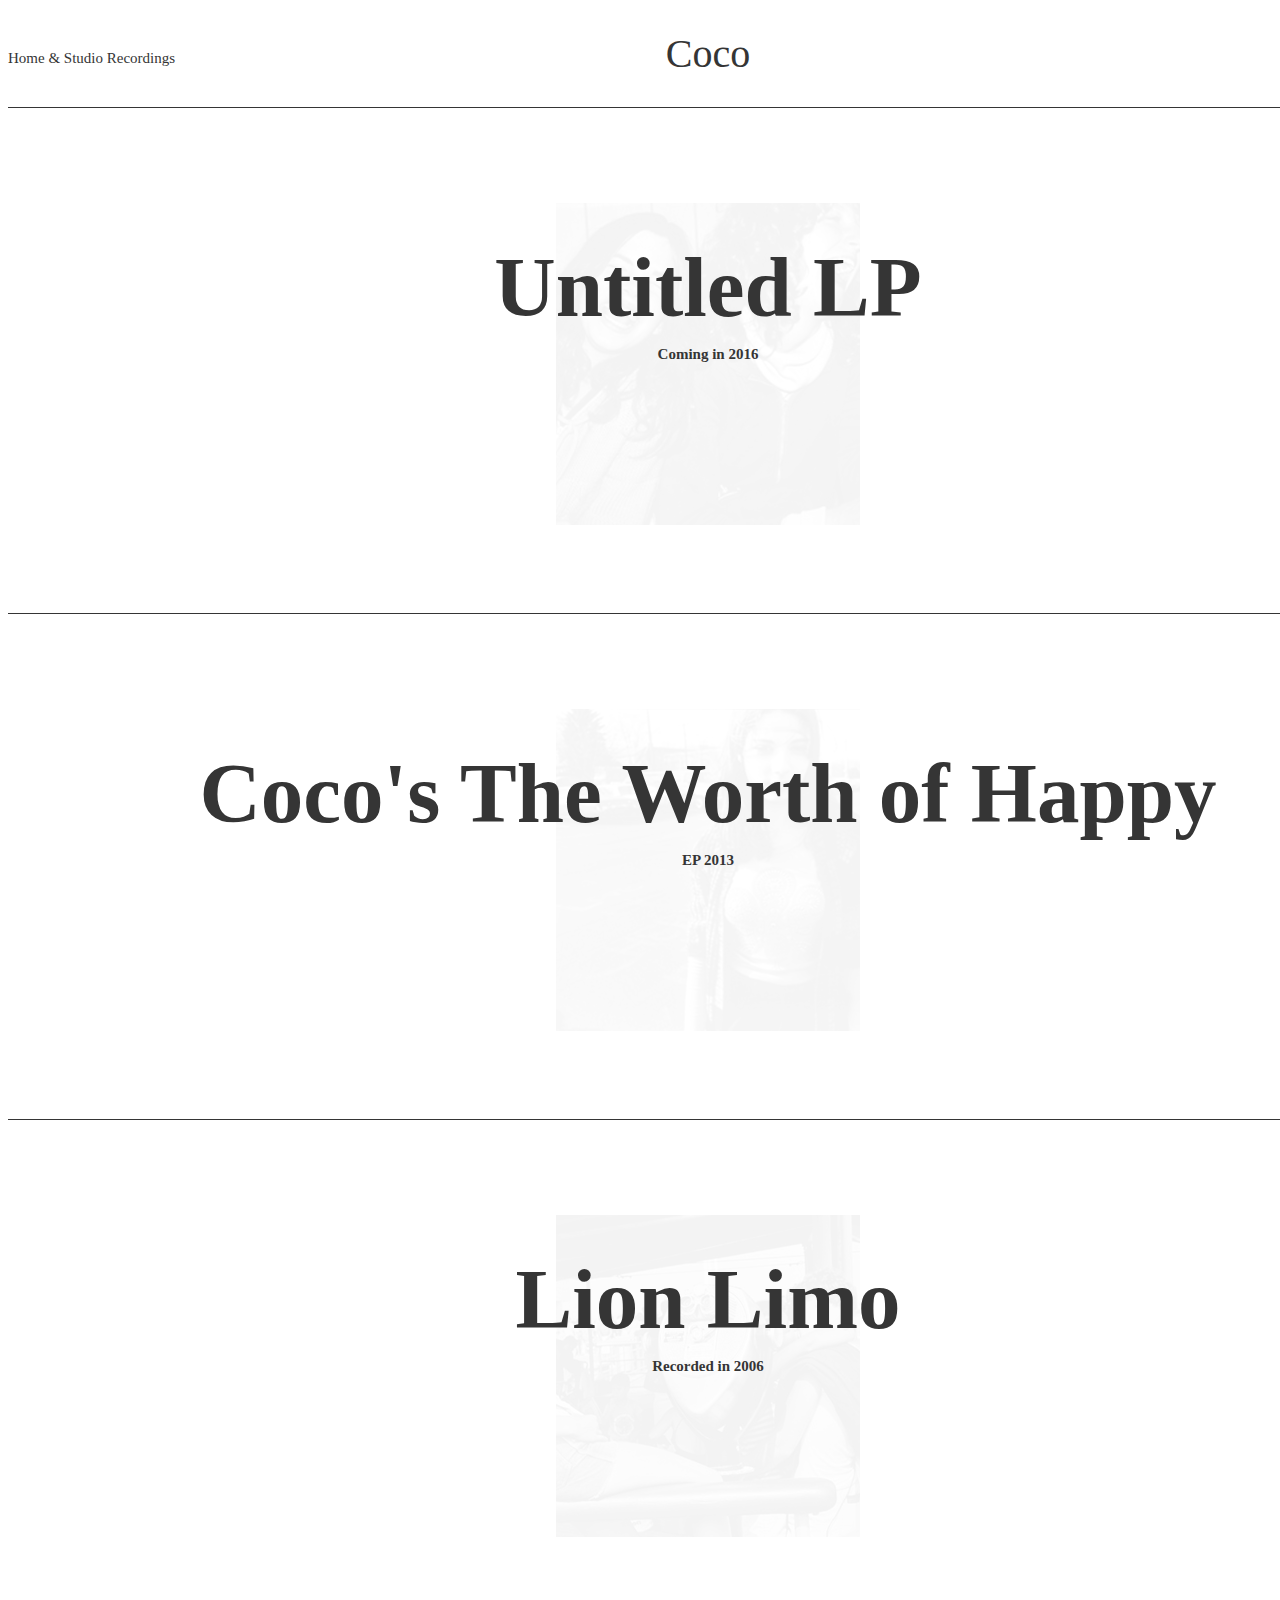
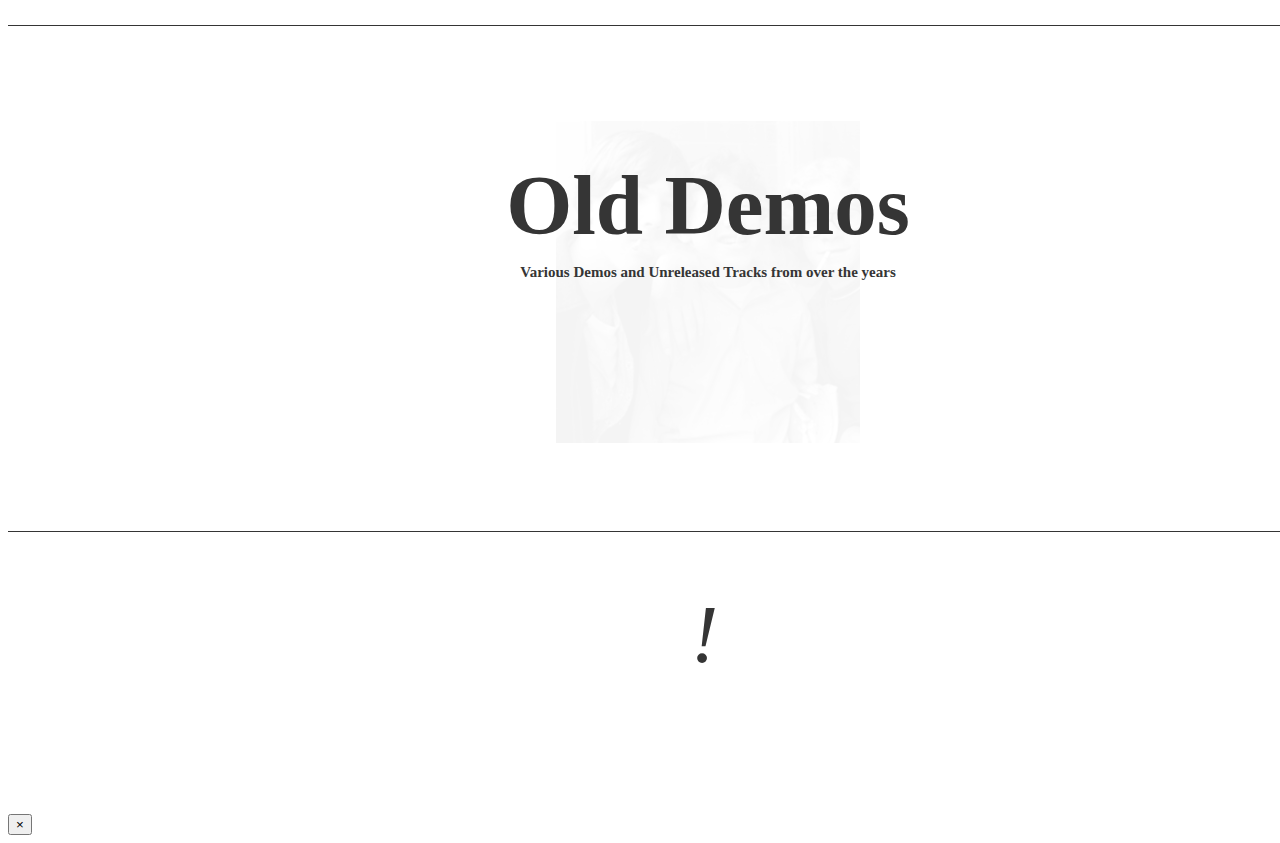
==== index.html @ 94cb9af5 "Old project that I am restarting. Main desktop styles and sturcture done. Missing responsove styles" ====
<!DOCTYPE html>
<html lang="en">
  <head>
    <meta charset="utf-8">
    <meta http-equiv="X-UA-Compatible" content="IE=edge">
    <meta name="viewport" content="width=device-width, initial-scale=1">
    <!-- The above 3 meta tags *must* come first in the head; any other head content must come *after* these tags -->
    <meta name="description" content="">
    <meta name="author" content="">

    <title>Grid Template for Bootstrap</title>
    
       <!-- Latest compiled and minified CSS -->
<link rel="stylesheet" href="https://maxcdn.bootstrapcdn.com/bootstrap/3.3.6/css/bootstrap.min.css" integrity="sha384-1q8mTJOASx8j1Au+a5WDVnPi2lkFfwwEAa8hDDdjZlpLegxhjVME1fgjWPGmkzs7" crossorigin="anonymous">

    <!--    font and icons-->
      
   <link href="MyFontsWebfontsKit/MyFontsWebfontsKit.css">
      
    <link href="https://file.myfontastic.com/rL2MS38vJS3CshgvD6sMXc/icons.css" rel="stylesheet">
    

    <!-- IE10 viewport hack for Surface/desktop Windows 8 bug -->

    <!-- Custom styles for this template -->
    <link href="CSS/grid.css" rel="stylesheet">
   </head>

  <body>
      
    <div class="container">

      <div class="page-header">
        <ul id="nav">
            <li id="nav-one">Home &amp; Studio Recordings</li>
            <li id="nav-two">Coco </li>
            <li id="nav-three">Contact</li>
            <svg id="letter-contact" viewBox="0 0 22 13" version="1.1" xmlns="http://www.w3.org/2000/svg" xmlns:xlink="http://www.w3.org/1999/xlink" xmlns:sketch="http://www.bohemiancoding.com/sketch/ns">
    <!-- Generator: Sketch 3.4.4 (17249) - http://www.bohemiancoding.com/sketch -->
    <title>Email Copy + Rectangle 25</title>
    <desc>Created with Sketch.</desc>
    <defs></defs>
    <g id="Page-1" stroke="none" stroke-width="1" fill="none" fill-rule="evenodd" sketch:type="MSPage">
        <g id="iPhone-6" sketch:type="MSArtboardGroup" transform="translate(-328.000000, -40.000000)" stroke-width="1.25">
            <g id="Email-Copy-+-Rectangle-25" sketch:type="MSLayerGroup" transform="translate(328.000000, 40.000000)">
                <g id="Email-Copy" stroke="#404041" sketch:type="MSShapeGroup">
                    <path d="M21.0808462,0.880418943 L10.9389494,8.18003204 L0.846153846,0.764705882" id="Path-391"></path>
                </g>
                <path d="M0,0 L22,0 L22,7.7034636 L22,13 L0,13 L0,0 Z" id="Rectangle-25" stroke="#353535" sketch:type="MSShapeGroup"></path>
            </g>
        </g>
    </g>
</svg>
        </ul>
      </div>

     <div class="row" id="row-top">
         
      <div id="row-one" class="col-lg-12">
        <img id="back-pic" alt="laughing girl" src="assets/untitled.png">
        <video poster="assets/Wolf_Still.jpg" loop autoplay muted preload ="auto" class="background" id="wolf">
        <source src="assets/Wolf.webm" type="video/webm">
        <source src="assets/Wolf.mp4" type="video/mp4">
    </video>
        
<!--            <a href="#" data-toggle="modal" data-target="#myModal">-->
                <span class="track-header sub-head-one">8 Tracks</span> 
                <span class="ep-header sub-head-one">LP</span> 
                <i class="icon-play-button-1 play-icon"></i>
                <h2 class="row-header">Untitled LP</h2>
                <h3 class="row-header">Coming in 2016</h3>
<!--                </a>-->
         
        </div>
        </div>
        
        <div class="row">
        
        <div id="row-two" class="col-lg-12">
        <img id="back-pic" alt="laughing girl" src="assets/ctwoh.png">
        <video poster="assets/Limo_Still.jpg" loop autoplay muted preload ="auto" class="background" id="limo">
        <source src="assets/Limo.webm" type="video/webm">
        <source src="assets/Limo.mp4" type="video/mp4"> 
    </video>
            <span class="track-header sub-head-two">4 Tracks</span> 
            <span class="ep-header sub-head-two">EP</span> 
            <i class="icon-play-button-1 play-icon"></i>
            <h2 class="row-header">Coco's The Worth of Happy</h2>
            <h3 class="row-header">EP 2013</h3> 
         
        </div>
        
        </div>
        <div class="row">
        
        <div id="row-three" class="col-lg-12">
            <img id="back-pic" alt="laughing girl" src="assets/lionlimo.png">
                <video poster="assets/Waves_Still.jpg" loop autoplay muted preload ="auto" class="background" id="waves">
			        <source src="assets/Waves.webm" type="video/webm">
			        <source src="assets/Waves.mp4" type="video/mp4">           
    			</video>
                  
            <span class="track-header sub-head-three">10 Tracks</span> 
            <span class="ep-header sub-head-three">Various</span>   
            <i class="icon-play-button-1 play-icon"></i>
            <h2 class="row-header">Lion Limo</h2>
            <h3 class="row-header">Recorded in 2006</h3>            
</div>
            
            
         </div>
        
        
        <div class="row">
        <div id="row-four" class="col-lg-12">
            <img id="back-pic" alt="laughing girl" src="assets/szaboboys.png">
            <video poster="assets/Flamingo_Still.jpg" loop autoplay muted preload ="auto" class="background" id="flamingo">
            <source src="assets/Flamingo.webm" type="video/webm">
            <source src="assets/Flamingo.mp4" type="video/mp4">           
            </video>
            <span class="track-header sub-head-four">4 Tracks</span> 
            <span class="ep-header sub-head-four">EP</span>
            <i class="icon-play-button-1 play-icon"></i>
            <h2 class="row-header">Old Demos</h2>
            <h3 class="row-header">Various Demos and Unreleased Tracks from over the years</h3>  
            
         </div>
        </div>
        
        <div id="row-four">
        <div id="last-div">
           
           <svg id="exlam" viewBox="0 0 13 27" version="1.1" xmlns="http://www.w3.org/2000/svg" xmlns:xlink="http://www.w3.org/1999/xlink" xmlns:sketch="http://www.bohemiancoding.com/sketch/ns">
    <!-- Generator: Sketch 3.4.4 (17249) - http://www.bohemiancoding.com/sketch -->
    <title>!</title>
    <desc>Created with Sketch.</desc>
    <defs></defs>
    <g id="Page-1" stroke="none" stroke-width="1" fill="none" fill-rule="evenodd" sketch:type="MSPage">
        <g id="Desktop-HD" sketch:type="MSArtboardGroup" transform="translate(-729.000000, -1982.000000)" font-weight="473" font-family="Harriet Display" font-size="36" sketch:alignment="middle" font-style="italic" fill="#353535">
            <text id="!" sketch:type="MSTextLayer">
                <tspan x="728.078" y="2008">!</tspan>
            </text>
        </g>
    </g>
</svg>
            
         </div>
        </div>
     </div>
     </div> 
      
      
      
      
      

      
      




<!-- Modal -->
<div class="modal fade" id="myModal" tabindex="-1" role="dialog" aria-labelledby="myModalLabel">
  <div class="modal-dialog" role="document">
    <div class="modal-content">
      <div class="modal-header">
        <button type="button" class="close" data-dismiss="modal" aria-label="Close"><span aria-hidden="true">&times;</span></button>
<!--        <h4 class="modal-title" id="myModalLabel">Modal title</h4>-->
      </div>
      <div class="modal-body">
          <div id="player"></div>
          <div id="player2"></div>
          
          
          
          </div>
      </div>
      <div class="modal-footer">
<!--
        <button type="button" class="btn btn-default" data-dismiss="modal">Close</button>
        <button type="button" class="btn btn-primary">Save changes</button>
-->
      </div>
    </div>
  </div>
</div>
        

    </div> <!-- /container --
><!-- IE10 viewport hack for Surface/desktop Windows 8 bug -->
      <script id="player-script">
   (function() {
      var script = document.createElement('script');
 
      script.type = 'text/javascript';
      script.async = true;
      script.src = 'http://sd.toneden.io/production/toneden.loader.js'
 
      var entry = document.getElementsByTagName('script')[0];
      entry.parentNode.insertBefore(script, entry);
   }());
 
   ToneDenReady = window.ToneDenReady || [];
   ToneDenReady.push(function() {
      // This is where all the action happens:
      ToneDen.player.create({
         dom: '#player',
        
         
         urls: [
            'https://soundcloud.com/thetreehouseproject/jesses-room'
         ]
      });
       ToneDen.player.create({
         dom: '#player2',
        
         
         urls: [
            'https://soundcloud.com/thetreehouseproject/the-sunshine-state'
         ]
      });
   });
</script>
    <!-- jQuery library -->
<script src="https://ajax.googleapis.com/ajax/libs/jquery/1.11.3/jquery.min.js"></script>
<script src="js/coco.js"></script>
     <!-- Latest compiled and minified JavaScript -->
<script src="https://maxcdn.bootstrapcdn.com/bootstrap/3.3.6/js/bootstrap.min.js" integrity="sha384-0mSbJDEHialfmuBBQP6A4Qrprq5OVfW37PRR3j5ELqxss1yVqOtnepnHVP9aJ7xS" crossorigin="anonymous"></script>
        

  </body>
</html>
---- MyFontsWebfontsKit/MyFontsWebfontsKit.css ----
/**
 * @license
 * MyFonts Webfont Build ID 3155790, 2016-01-18T16:11:34-0500
 * 
 * The fonts listed in this notice are subject to the End User License
 * Agreement(s) entered into by the website owner. All other parties are 
 * explicitly restricted from using the Licensed Webfonts(s).
 * 
 * You may obtain a valid license at the URLs below.
 * 
 * Webfont: RomanaBT-Roman by Bitstream
 * URL: http://www.myfonts.com/fonts/bitstream/romana/romana/
 * 
 * Webfont: RomanaBT-Bold by Bitstream
 * URL: http://www.myfonts.com/fonts/bitstream/romana/bold/
 * 
 * 
 * License: http://www.myfonts.com/viewlicense?type=web&buildid=3155790
 * Licensed pageviews: 10,000
 * Webfonts copyright: Copyright 1990-2003 Bitstream Inc. All rights reserved.
 * 
 * © 2016 MyFonts Inc
*/


/* @import must be at top of file, otherwise CSS will not work */
@import url("//hello.myfonts.net/count/30274e");

  
@font-face {font-family: 'RomanaBT-Roman';src: url('webfonts/30274E_0_0.eot');src: url('webfonts/30274E_0_0.eot?#iefix') format('embedded-opentype'),url('webfonts/30274E_0_0.woff2') format('woff2'),url('webfonts/30274E_0_0.woff') format('woff'),url('webfonts/30274E_0_0.ttf') format('truetype');}
 
  
@font-face {font-family: 'RomanaBT-Bold';src: url('webfonts/30274E_1_0.eot');src: url('webfonts/30274E_1_0.eot?#iefix') format('embedded-opentype'),url('webfonts/30274E_1_0.woff2') format('woff2'),url('webfonts/30274E_1_0.woff') format('woff'),url('webfonts/30274E_1_0.ttf') format('truetype');}
---- CSS/grid.css ----
h4 {
  margin-top: 25px;
}

.page-header {
    margin: 0;
    padding:0;
}






/*General*/

video::-webkit-media-controls {
    display:none !important;
}

#last-div {
    height:50%;
}

.col-lg-12 {
    height: 445px;
}

.row {
    padding-bottom: 30px;
    padding-top: 30px;
    border-bottom: #353535 solid 1px;
}

#row-top{
    border-top:#353535 solid 1px;
}



#row-four {
    border-bottom: none;
}


.bottom-line {
    width: 100%;
}
hr {
margin:0px;
}

h3.row-header {
    font-size: 15px!important;
}
/*Nav Styles*/

ul#nav {
    padding-left: 0px;
    width: 100%;
    margin-bottom: 30px;
    margin-top: 30px;

}

ul#nav li {
    list-style: none;
    width: 33%;
    vertical-align: middle;
}

li#nav-one {
    text-align: left;
    font-size: 15px;
    position: absolute;
    top:20px;
    left:0%;
}

li#nav-two {
    text-align: center;
    display: block;
    margin: 0 auto;
    }

li#nav-three {
    text-align: right;
    font-size: 15px;
    position: absolute;
    top:40px;
    right:0%;
    width: 50px!important;
}

#letter-contact {
    text-align: right;
    font-size: 15px;
    position: absolute;
    top:28px;
    right:0%;
    width: 35px;
}





.play-icon {
    font-size: 60px;
    padding-top: 100px;
    display: block;
    text-align: center;
    color: inherit;
   
}

#exlam {
    width: 30px;
    margin: 70px auto;
    display: block;
    text-align: center;
    border: none;
}

.row-header {
    text-align: center;
}

h2 {
    font-size: 85px;
    margin: 0;
    
}

h3.row-header {
    margin: 10px 0px;
    font-size:20px;
    font-family: Romana;
}




.page-header {
    border-bottom:none;
}



a, a:hover, a:active {
    text-decoration: none;
    color: #353535;
}


.modal-dialog {
    margin-top: 150px;
}

/*Video*/


.background {
    z-index: -100;
    position: absolute;
    left: 0;
    right: 0;
    margin-left: auto;
    margin-right: auto;
    width: 100%;
    height: 100%;
    box-sizing: content-box;
    object-fit: fill;
   
    
}

div {
    transition-property: color;
    transition-duration: 1s;
    position: relative;
    color:#353535
}

#row-three:hover,#row-two:hover,#row-one:hover, #row-four:hover{
    color: #fff;
}

p.track-header {
    display: inline-block;
}


span.ep-header {
    position: absolute;
    right: 15px;
    top: 50%;
    transform: rotate(270deg);
    margin:0;
    display: none;
}

span.track-header {
    position: absolute;
    left: 0;
    top: 50%;
    transform: rotate(90deg);
    margin:0;
    display: none;
}

img#back-pic {
    position: absolute;
    top: 65px;
    left: 39%;
}

img#back-pic {
    position: absolute;
    left: 0;
    right: 0;
    margin: 0 auto;
    top: 65px;
    z-index: -10000;
}

h2, li#nav-two {
    font-family: 'Romana'!important;
}

li#nav-two {
    font-size: 40px;
}

.track-header, .ep-header {
    font-size: 18px;
}

#letter-contact {
        display: none;
    }

@media (min-width: 1200px){
.container {
    width: 1400px;
}
}

@media (max-width: 780px){
    
    li#nav-one {
        display: none;
    }
    
    #letter-contact {
        display: initial;
    }
    
    li#nav-two {
        margin-left: 0;
        font-size: 70px;
    }
    
    h2 {
    font-size: 50px;
}
    li#nav-three {
    display: none;
    }
    
    .play-icon {
    padding-top: 130px;
    }
}


@media (max-width: 480px){
    
    .track-header, .ep-header {
        display: none!important;
    }
    
}
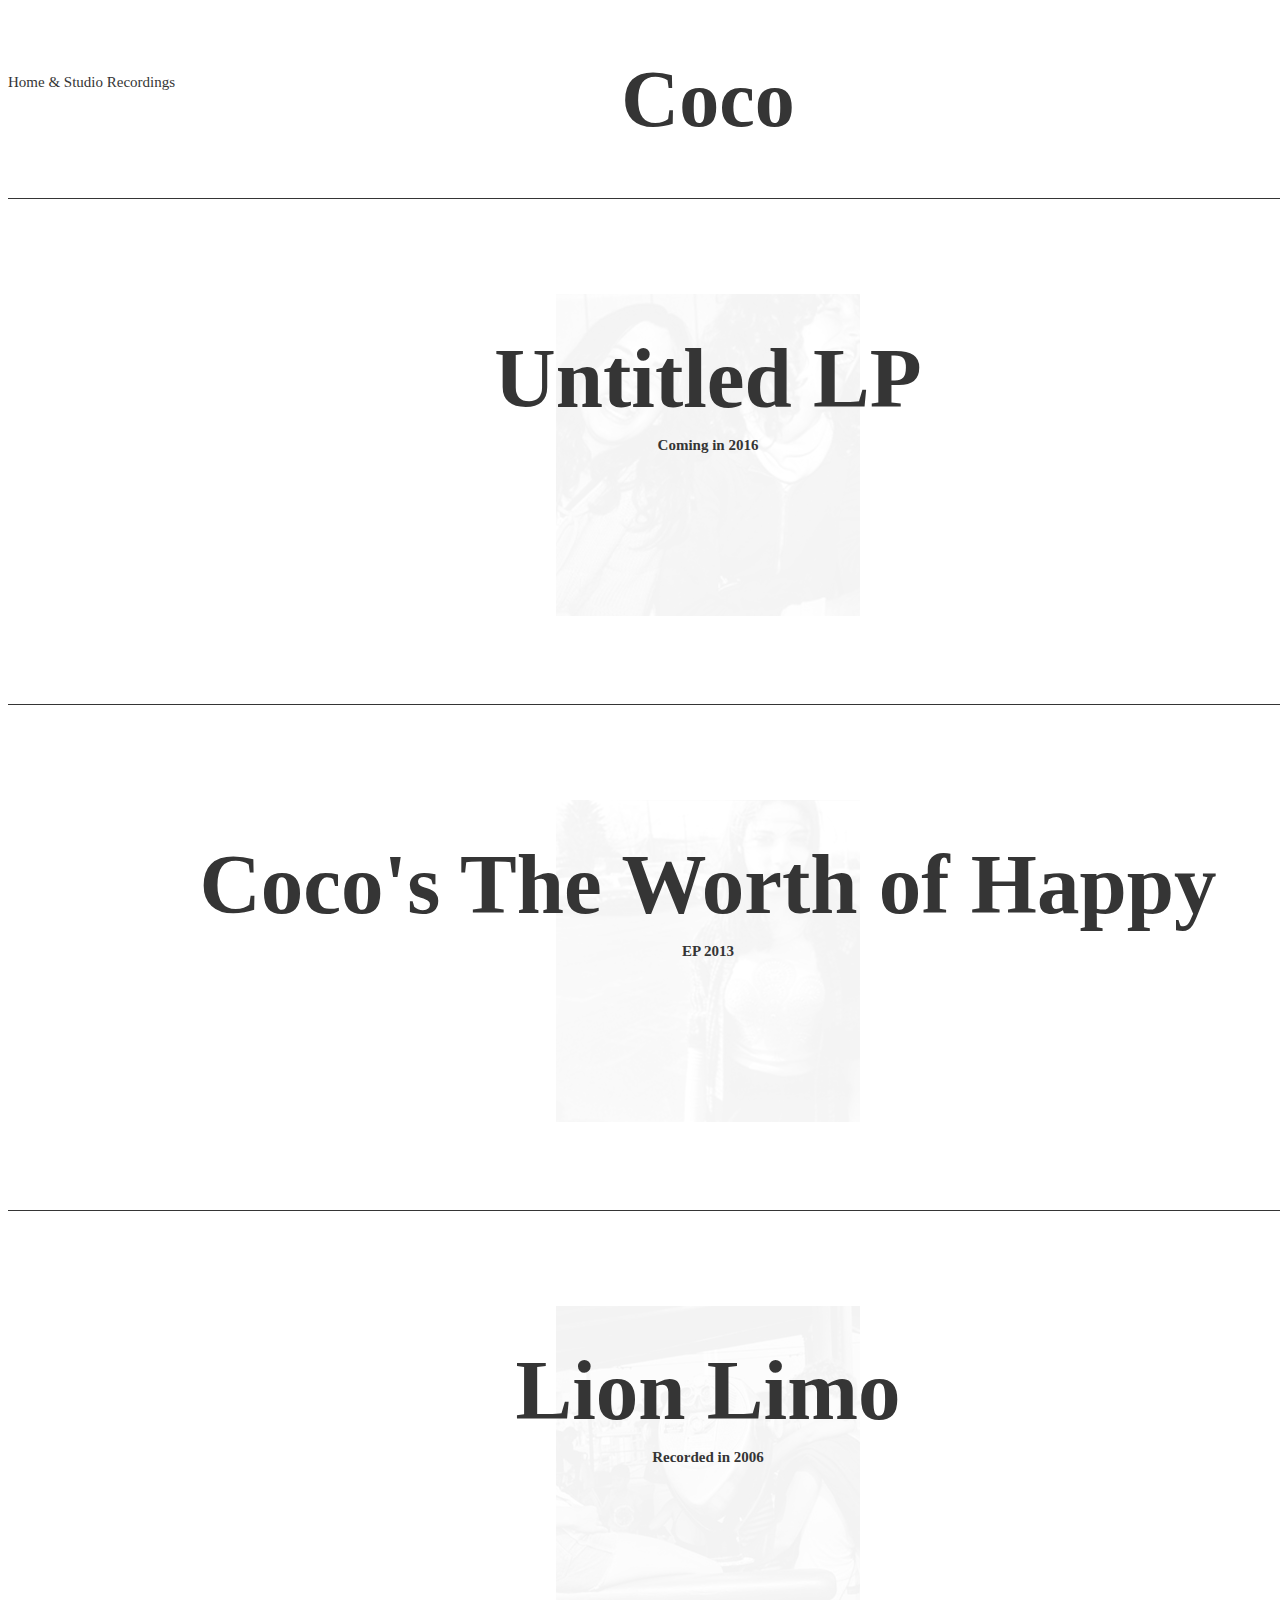
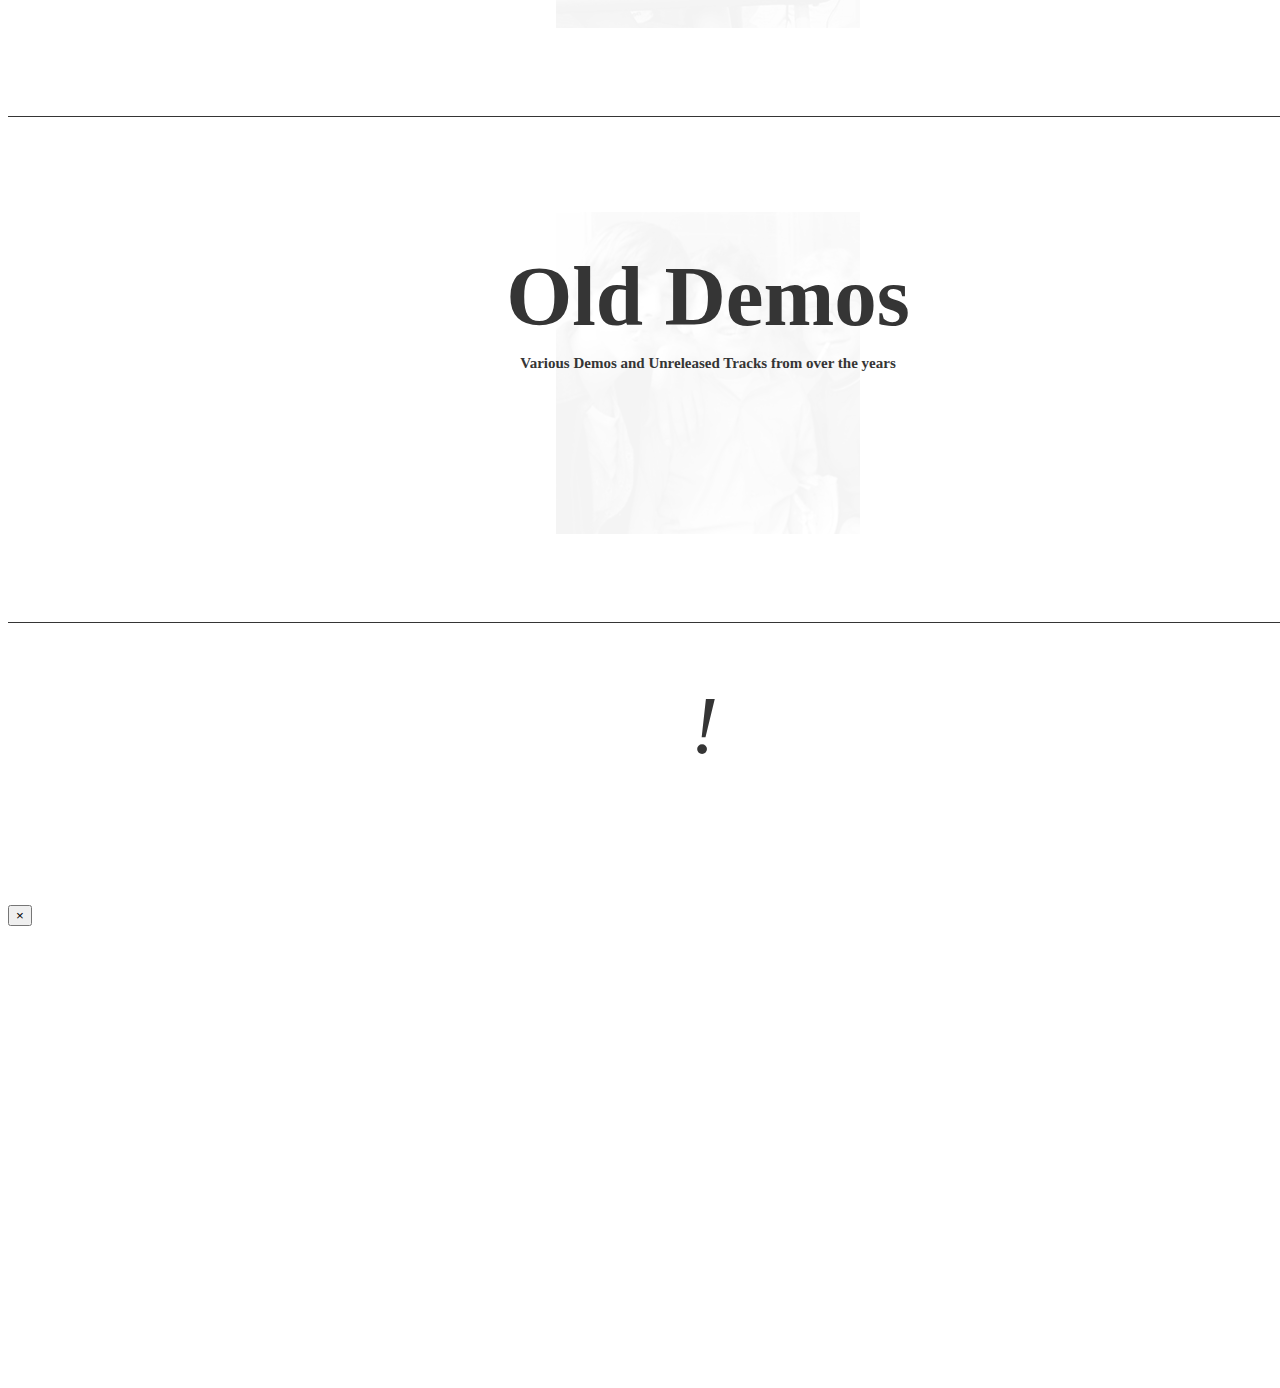
==== commit ba88eb5b: "fixed modal so music stops playing on close. added styles" ====
--- a/index.html
+++ b/index.html
@@ -19,9 +19,6 @@
       
     <link href="https://file.myfontastic.com/rL2MS38vJS3CshgvD6sMXc/icons.css" rel="stylesheet">
     
-
-    <!-- IE10 viewport hack for Surface/desktop Windows 8 bug -->
-
     <!-- Custom styles for this template -->
     <link href="CSS/grid.css" rel="stylesheet">
    </head>
@@ -32,9 +29,9 @@
 
       <div class="page-header">
         <ul id="nav">
-            <li id="nav-one">Home &amp; Studio Recordings</li>
-            <li id="nav-two">Coco </li>
-            <li id="nav-three">Contact</li>
+            <li id="nav-one"><span>Home &amp; Studio Recordings</span></li>
+            <li id="nav-two"><h1>Coco</h1></li>
+            <li id="nav-three"><a>Contact</a></li>
             <svg id="letter-contact" viewBox="0 0 22 13" version="1.1" xmlns="http://www.w3.org/2000/svg" xmlns:xlink="http://www.w3.org/1999/xlink" xmlns:sketch="http://www.bohemiancoding.com/sketch/ns">
     <!-- Generator: Sketch 3.4.4 (17249) - http://www.bohemiancoding.com/sketch -->
     <title>Email Copy + Rectangle 25</title>
@@ -63,13 +60,13 @@
         <source src="assets/Wolf.mp4" type="video/mp4">
     </video>
         
-<!--            <a href="#" data-toggle="modal" data-target="#myModal">-->
+            <a href="#" data-toggle="modal" data-target="#myModal">
                 <span class="track-header sub-head-one">8 Tracks</span> 
                 <span class="ep-header sub-head-one">LP</span> 
                 <i class="icon-play-button-1 play-icon"></i>
                 <h2 class="row-header">Untitled LP</h2>
                 <h3 class="row-header">Coming in 2016</h3>
-<!--                </a>-->
+                </a>
          
         </div>
         </div>
@@ -160,68 +157,26 @@
 
 
 
-<!-- Modal -->
+<!-- Modal 1 -->
 <div class="modal fade" id="myModal" tabindex="-1" role="dialog" aria-labelledby="myModalLabel">
   <div class="modal-dialog" role="document">
     <div class="modal-content">
       <div class="modal-header">
         <button type="button" class="close" data-dismiss="modal" aria-label="Close"><span aria-hidden="true">&times;</span></button>
-<!--        <h4 class="modal-title" id="myModalLabel">Modal title</h4>-->
       </div>
       <div class="modal-body">
-          <div id="player"></div>
-          <div id="player2"></div>
-          
-          
-          
+        <iframe width="100%" height="450" scrolling="no" frameborder="no" src="https://w.soundcloud.com/player/?url=https%3A//api.soundcloud.com/playlists/168739713&amp;auto_play=false&amp;hide_related=false&amp;show_comments=true&amp;show_user=true&amp;show_reposts=false&amp;visual=true"></iframe>
           </div>
       </div>
       <div class="modal-footer">
-<!--
-        <button type="button" class="btn btn-default" data-dismiss="modal">Close</button>
-        <button type="button" class="btn btn-primary">Save changes</button>
--->
       </div>
     </div>
   </div>
+
 </div>
         
 
-    </div> <!-- /container --
-><!-- IE10 viewport hack for Surface/desktop Windows 8 bug -->
-      <script id="player-script">
-   (function() {
-      var script = document.createElement('script');
- 
-      script.type = 'text/javascript';
-      script.async = true;
-      script.src = 'http://sd.toneden.io/production/toneden.loader.js'
- 
-      var entry = document.getElementsByTagName('script')[0];
-      entry.parentNode.insertBefore(script, entry);
-   }());
- 
-   ToneDenReady = window.ToneDenReady || [];
-   ToneDenReady.push(function() {
-      // This is where all the action happens:
-      ToneDen.player.create({
-         dom: '#player',
-        
-         
-         urls: [
-            'https://soundcloud.com/thetreehouseproject/jesses-room'
-         ]
-      });
-       ToneDen.player.create({
-         dom: '#player2',
-        
-         
-         urls: [
-            'https://soundcloud.com/thetreehouseproject/the-sunshine-state'
-         ]
-      });
-   });
-</script>
+    </div>
     <!-- jQuery library -->
 <script src="https://ajax.googleapis.com/ajax/libs/jquery/1.11.3/jquery.min.js"></script>
 <script src="js/coco.js"></script>
--- a/CSS/grid.css
+++ b/CSS/grid.css
@@ -89,8 +89,8 @@
     text-align: right;
     font-size: 15px;
     position: absolute;
-    top:40px;
-    right:0%;
+    top: 20px;
+    right: 3px;
     width: 50px!important;
 }
 
@@ -149,10 +149,15 @@
 
 
 
-a, a:hover, a:active {
+a {
     text-decoration: none;
     color: #353535;
 }
+
+ a:hover, a:active {
+    color:#fff;
+    text-decoration: none;
+ }
 
 
 .modal-dialog {
@@ -185,7 +190,7 @@
 }
 
 #row-three:hover,#row-two:hover,#row-one:hover, #row-four:hover{
-    color: #fff;
+    color: #fff !important;
 }
 
 p.track-header {
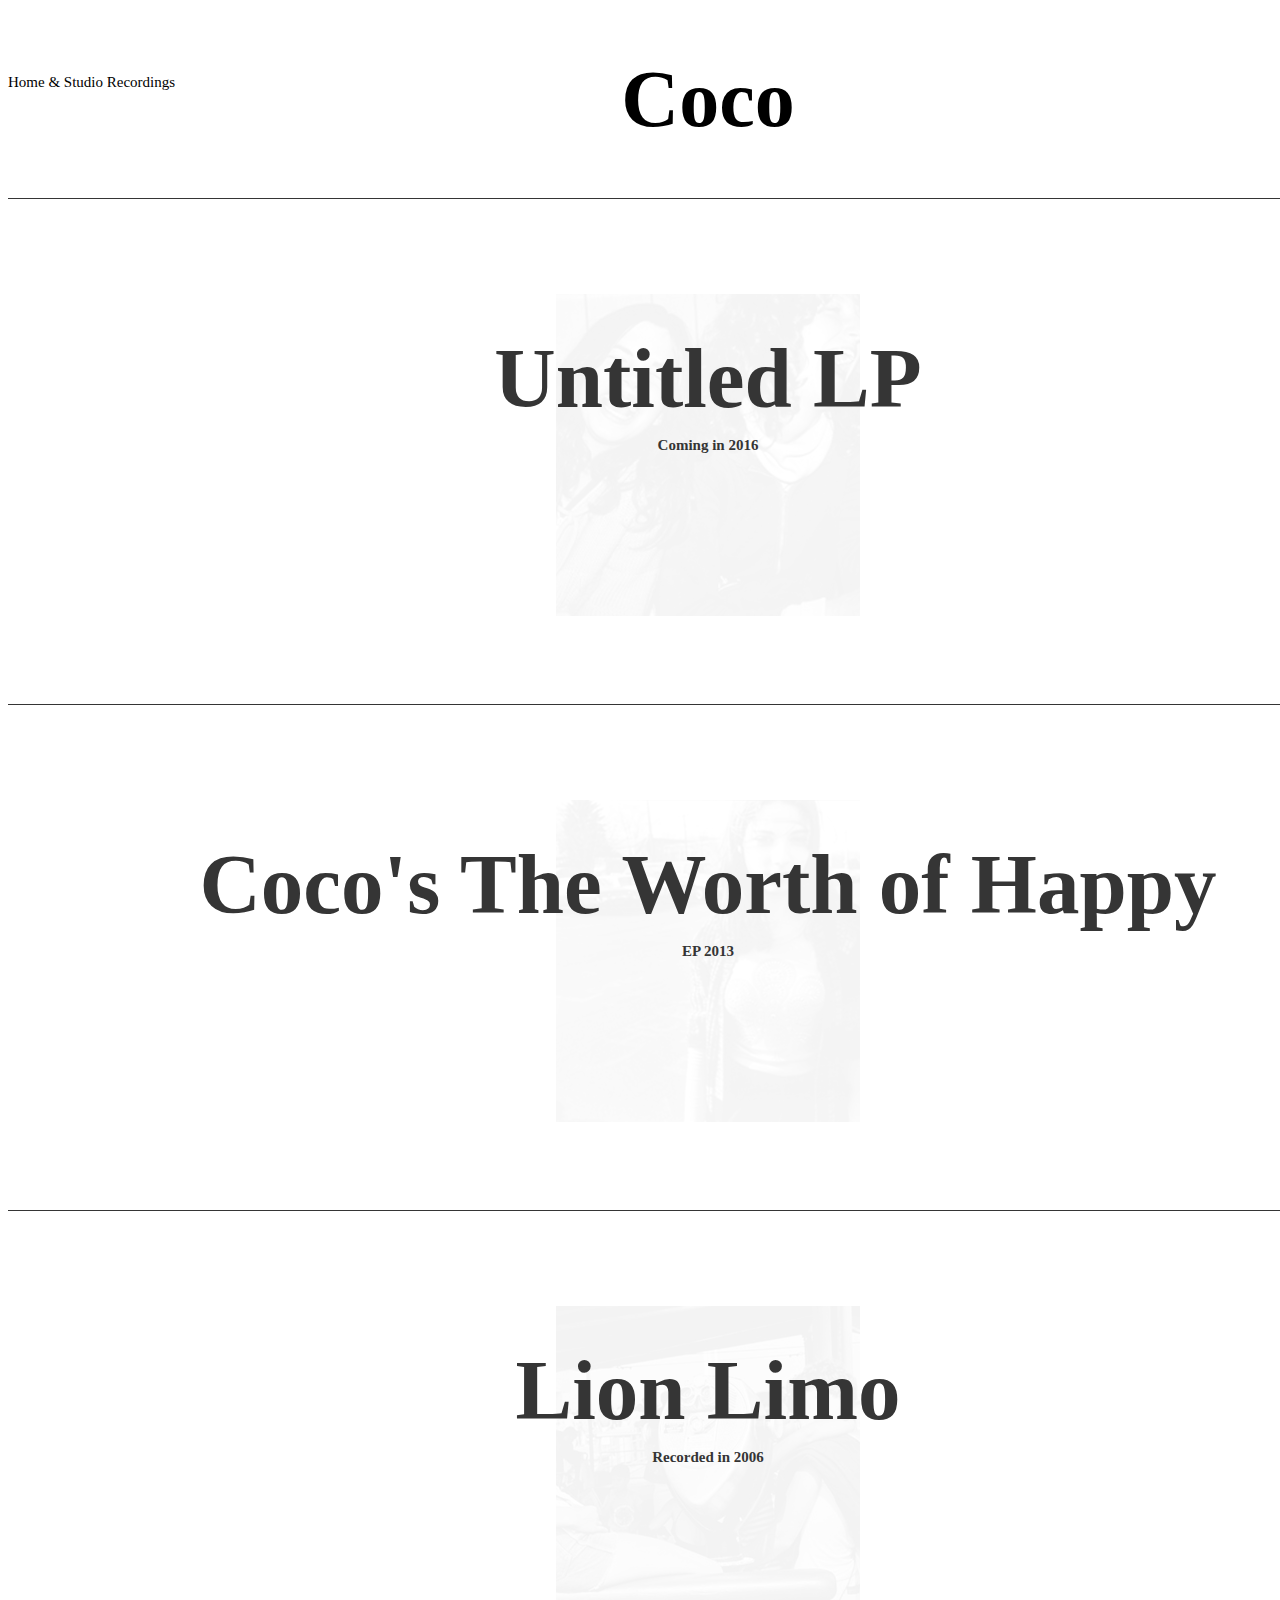
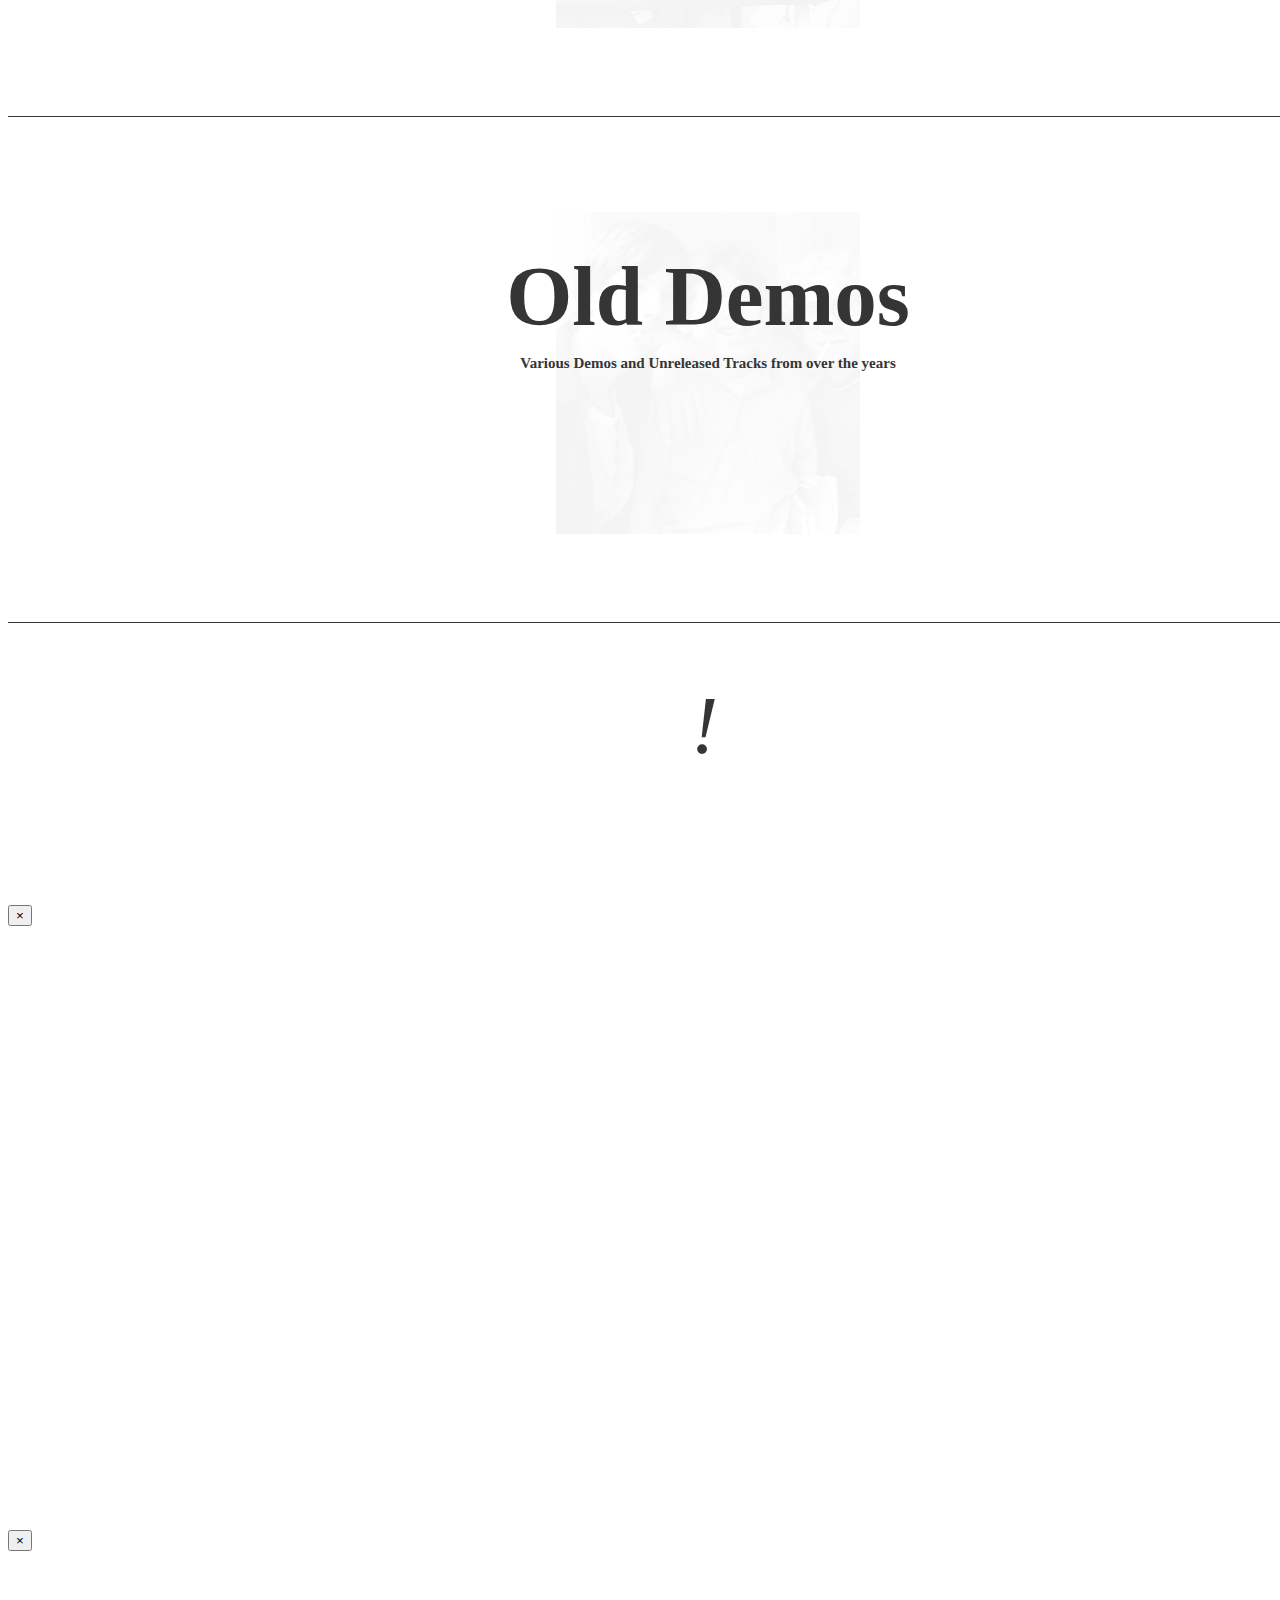
==== commit 923e0457: "finished js and basic mobile/desktop styles. Need to handle fonts and polish styles" ====
--- a/index.html
+++ b/index.html
@@ -32,99 +32,88 @@
             <li id="nav-one"><span>Home &amp; Studio Recordings</span></li>
             <li id="nav-two"><h1>Coco</h1></li>
             <li id="nav-three"><a>Contact</a></li>
-            <svg id="letter-contact" viewBox="0 0 22 13" version="1.1" xmlns="http://www.w3.org/2000/svg" xmlns:xlink="http://www.w3.org/1999/xlink" xmlns:sketch="http://www.bohemiancoding.com/sketch/ns">
-    <!-- Generator: Sketch 3.4.4 (17249) - http://www.bohemiancoding.com/sketch -->
-    <title>Email Copy + Rectangle 25</title>
-    <desc>Created with Sketch.</desc>
-    <defs></defs>
-    <g id="Page-1" stroke="none" stroke-width="1" fill="none" fill-rule="evenodd" sketch:type="MSPage">
-        <g id="iPhone-6" sketch:type="MSArtboardGroup" transform="translate(-328.000000, -40.000000)" stroke-width="1.25">
-            <g id="Email-Copy-+-Rectangle-25" sketch:type="MSLayerGroup" transform="translate(328.000000, 40.000000)">
-                <g id="Email-Copy" stroke="#404041" sketch:type="MSShapeGroup">
-                    <path d="M21.0808462,0.880418943 L10.9389494,8.18003204 L0.846153846,0.764705882" id="Path-391"></path>
-                </g>
-                <path d="M0,0 L22,0 L22,7.7034636 L22,13 L0,13 L0,0 Z" id="Rectangle-25" stroke="#353535" sketch:type="MSShapeGroup"></path>
-            </g>
-        </g>
-    </g>
-</svg>
         </ul>
       </div>
 
      <div class="row" id="row-top">
-         
-      <div id="row-one" class="col-lg-12">
-        <img id="back-pic" alt="laughing girl" src="assets/untitled.png">
-        <video poster="assets/Wolf_Still.jpg" loop autoplay muted preload ="auto" class="background" id="wolf">
-        <source src="assets/Wolf.webm" type="video/webm">
-        <source src="assets/Wolf.mp4" type="video/mp4">
-    </video>
-        
-            <a href="#" data-toggle="modal" data-target="#myModal">
+      <a href="#" data-toggle="modal" data-target="#myModal">   
+          <div id="row-one" class="col-lg-12">
+            <img id="back-pic" alt="laughing girl" src="assets/untitled.png">
+            <video poster="assets/Wolf_Still.jpg" loop autoplay muted preload ="auto" class="background" id="wolf">
+                <source src="assets/Wolf.webm" type="video/webm">
+                <source src="assets/Wolf.mp4" type="video/mp4">
+            </video>
+            
+            
                 <span class="track-header sub-head-one">8 Tracks</span> 
                 <span class="ep-header sub-head-one">LP</span> 
                 <i class="icon-play-button-1 play-icon"></i>
                 <h2 class="row-header">Untitled LP</h2>
                 <h3 class="row-header">Coming in 2016</h3>
-                </a>
-         
-        </div>
+
+             
+            </div>
+        </a>
         </div>
         
         <div class="row">
-        
-        <div id="row-two" class="col-lg-12">
-        <img id="back-pic" alt="laughing girl" src="assets/ctwoh.png">
-        <video poster="assets/Limo_Still.jpg" loop autoplay muted preload ="auto" class="background" id="limo">
-        <source src="assets/Limo.webm" type="video/webm">
-        <source src="assets/Limo.mp4" type="video/mp4"> 
-    </video>
-            <span class="track-header sub-head-two">4 Tracks</span> 
-            <span class="ep-header sub-head-two">EP</span> 
-            <i class="icon-play-button-1 play-icon"></i>
-            <h2 class="row-header">Coco's The Worth of Happy</h2>
-            <h3 class="row-header">EP 2013</h3> 
-         
-        </div>
-        
+        <a href="#" data-toggle="modal" data-target="#myModal2">
+            <div id="row-two" class="col-lg-12">
+                <img id="back-pic" alt="laughing girl" src="assets/ctwoh.png">
+                <video poster="assets/Limo_Still.jpg" loop autoplay muted preload ="auto" class="background" id="limo">
+                    <source src="assets/Limo.webm" type="video/webm">
+                    <source src="assets/Limo.mp4" type="video/mp4"> 
+                </video>
+               
+                
+                    <span class="track-header sub-head-two">4 Tracks</span> 
+                    <span class="ep-header sub-head-two">EP</span> 
+                    <i class="icon-play-button-1 play-icon"></i>
+                    <h2 class="row-header">Coco's The Worth of Happy</h2>
+                    <h3 class="row-header">EP 2013</h3> 
+                
+                 
+            </div>
+        </a>
         </div>
         <div class="row">
-        
-        <div id="row-three" class="col-lg-12">
-            <img id="back-pic" alt="laughing girl" src="assets/lionlimo.png">
-                <video poster="assets/Waves_Still.jpg" loop autoplay muted preload ="auto" class="background" id="waves">
-			        <source src="assets/Waves.webm" type="video/webm">
-			        <source src="assets/Waves.mp4" type="video/mp4">           
-    			</video>
-                  
-            <span class="track-header sub-head-three">10 Tracks</span> 
-            <span class="ep-header sub-head-three">Various</span>   
-            <i class="icon-play-button-1 play-icon"></i>
-            <h2 class="row-header">Lion Limo</h2>
-            <h3 class="row-header">Recorded in 2006</h3>            
-</div>
-            
-            
-         </div>
-        
-        
-        <div class="row">
-        <div id="row-four" class="col-lg-12">
-            <img id="back-pic" alt="laughing girl" src="assets/szaboboys.png">
-            <video poster="assets/Flamingo_Still.jpg" loop autoplay muted preload ="auto" class="background" id="flamingo">
-            <source src="assets/Flamingo.webm" type="video/webm">
-            <source src="assets/Flamingo.mp4" type="video/mp4">           
-            </video>
-            <span class="track-header sub-head-four">4 Tracks</span> 
-            <span class="ep-header sub-head-four">EP</span>
-            <i class="icon-play-button-1 play-icon"></i>
-            <h2 class="row-header">Old Demos</h2>
-            <h3 class="row-header">Various Demos and Unreleased Tracks from over the years</h3>  
-            
-         </div>
-        </div>
-        
-        <div id="row-four">
+            <a href="#" data-toggle="modal" data-target="#myModal3">
+                <div id="row-three" class="col-lg-12">
+                    <img id="back-pic" alt="laughing girl" src="assets/lionlimo.png">
+                    <video poster="assets/Waves_Still.jpg" loop autoplay muted preload ="auto" class="background" id="waves">
+        		        <source src="assets/Waves.webm" type="video/webm">
+        		        <source src="assets/Waves.mp4" type="video/mp4">           
+        			</video>
+                              
+                        <span class="track-header sub-head-three">10 Tracks</span> 
+                        <span class="ep-header sub-head-three">Various</span>   
+                        <i class="icon-play-button-1 play-icon"></i>
+                        <h2 class="row-header">Lion Limo</h2>
+                        <h3 class="row-header">Recorded in 2006</h3>           
+                </div>
+            </a>  
+        </div>
+        
+        
+        <div class="row" >
+            <a href="#" data-toggle="modal" data-target="#myModal4">
+                <div id="row-four" class="col-lg-12">
+                    <img id="back-pic" alt="laughing girl" src="assets/szaboboys.png">
+                    <video poster="assets/Flamingo_Still.jpg" loop autoplay muted preload ="auto" class="background" id="flamingo">
+                    <source src="assets/Flamingo.webm" type="video/webm">
+                    <source src="assets/Flamingo.mp4" type="video/mp4">           
+                    </video>
+                        
+                        <span class="track-header sub-head-four">4 Tracks</span> 
+                        <span class="ep-header sub-head-four">EP</span>
+                        <i class="icon-play-button-1 play-icon"></i>
+                        <h2 class="row-header">Old Demos</h2>
+                        <h3 class="row-header">Various Demos and Unreleased Tracks from over the years</h3>
+                 </div>
+             </a>
+        </div>
+        
+        <div>
         <div id="last-div">
            
            <svg id="exlam" viewBox="0 0 13 27" version="1.1" xmlns="http://www.w3.org/2000/svg" xmlns:xlink="http://www.w3.org/1999/xlink" xmlns:sketch="http://www.bohemiancoding.com/sketch/ns">
@@ -168,7 +157,46 @@
         <iframe width="100%" height="450" scrolling="no" frameborder="no" src="https://w.soundcloud.com/player/?url=https%3A//api.soundcloud.com/playlists/168739713&amp;auto_play=false&amp;hide_related=false&amp;show_comments=true&amp;show_user=true&amp;show_reposts=false&amp;visual=true"></iframe>
           </div>
       </div>
-      <div class="modal-footer">
+    </div>
+  </div>
+
+<!-- Modal 2 -->
+<div class="modal fade" id="myModal2" tabindex="-1" role="dialog" aria-labelledby="myModalLabel">
+  <div class="modal-dialog" role="document">
+    <div class="modal-content">
+      <div class="modal-header">
+        <button type="button" class="close" data-dismiss="modal" aria-label="Close"><span aria-hidden="true">&times;</span></button>
+      </div>
+      <div class="modal-body">
+        <iframe width="100%" height="450" scrolling="no" frameborder="no" src="https://w.soundcloud.com/player/?url=https%3A//api.soundcloud.com/playlists/168739713&amp;auto_play=false&amp;hide_related=false&amp;show_comments=true&amp;show_user=true&amp;show_reposts=false&amp;visual=true"></iframe>
+          </div>
+      </div>
+    </div>
+  </div>
+<!-- Modal 3 -->
+<div class="modal fade" id="myModal3" tabindex="-1" role="dialog" aria-labelledby="myModalLabel">
+  <div class="modal-dialog" role="document">
+    <div class="modal-content">
+      <div class="modal-header">
+        <button type="button" class="close" data-dismiss="modal" aria-label="Close"><span aria-hidden="true">&times;</span></button>
+      </div>
+      <div class="modal-body">
+        <iframe width="100%" height="450" scrolling="no" frameborder="no" src="https://w.soundcloud.com/player/?url=https%3A//api.soundcloud.com/playlists/168739713&amp;auto_play=false&amp;hide_related=false&amp;show_comments=true&amp;show_user=true&amp;show_reposts=false&amp;visual=true"></iframe>
+          </div>
+      </div>
+    </div>
+  </div>
+
+  <!-- Modal 4 -->
+<div class="modal fade" id="myModal4" tabindex="-1" role="dialog" aria-labelledby="myModalLabel">
+  <div class="modal-dialog" role="document">
+    <div class="modal-content">
+      <div class="modal-header">
+        <button type="button" class="close" data-dismiss="modal" aria-label="Close"><span aria-hidden="true">&times;</span></button>
+      </div>
+      <div class="modal-body">
+        <iframe width="100%" height="450" scrolling="no" frameborder="no" src="https://w.soundcloud.com/player/?url=https%3A//api.soundcloud.com/playlists/168739713&amp;auto_play=false&amp;hide_related=false&amp;show_comments=true&amp;show_user=true&amp;show_reposts=false&amp;visual=true"></iframe>
+          </div>
       </div>
     </div>
   </div>
--- a/CSS/grid.css
+++ b/CSS/grid.css
@@ -150,14 +150,14 @@
 
 
 a {
+    text-decoration: none !important;
+    color: inherit;
+}
+
+a:hover, a:active {
     text-decoration: none;
-    color: #353535;
-}
-
- a:hover, a:active {
-    color:#fff;
-    text-decoration: none;
- }
+    color: inherit;
+}
 
 
 .modal-dialog {
@@ -184,13 +184,16 @@
 
 div {
     transition-property: color;
-    transition-duration: 1s;
+    transition-duration: .2s;
     position: relative;
+}
+
+#row-three:hover,#row-two:hover,#row-one:hover, #row-four:hover{
+    color: #fff ;
+}
+
+#row-three,#row-two,#row-one, #row-four{
     color:#353535
-}
-
-#row-three:hover,#row-two:hover,#row-one:hover, #row-four:hover{
-    color: #fff !important;
 }
 
 p.track-header {
@@ -259,9 +262,6 @@
         display: none;
     }
     
-    #letter-contact {
-        display: initial;
-    }
     
     li#nav-two {
         margin-left: 0;
@@ -271,9 +271,6 @@
     h2 {
     font-size: 50px;
 }
-    li#nav-three {
-    display: none;
-    }
     
     .play-icon {
     padding-top: 130px;
@@ -281,11 +278,16 @@
 }
 
 
-@media (max-width: 480px){
-    
+@media (max-width: 768px){
+    video {
+        display: none !important;
+    }
     .track-header, .ep-header {
         display: none!important;
     }
-    
-}
-
+    #row-three,#row-two,#row-one, #row-four{
+    color:#353535 !important;
+}
+    
+}
+
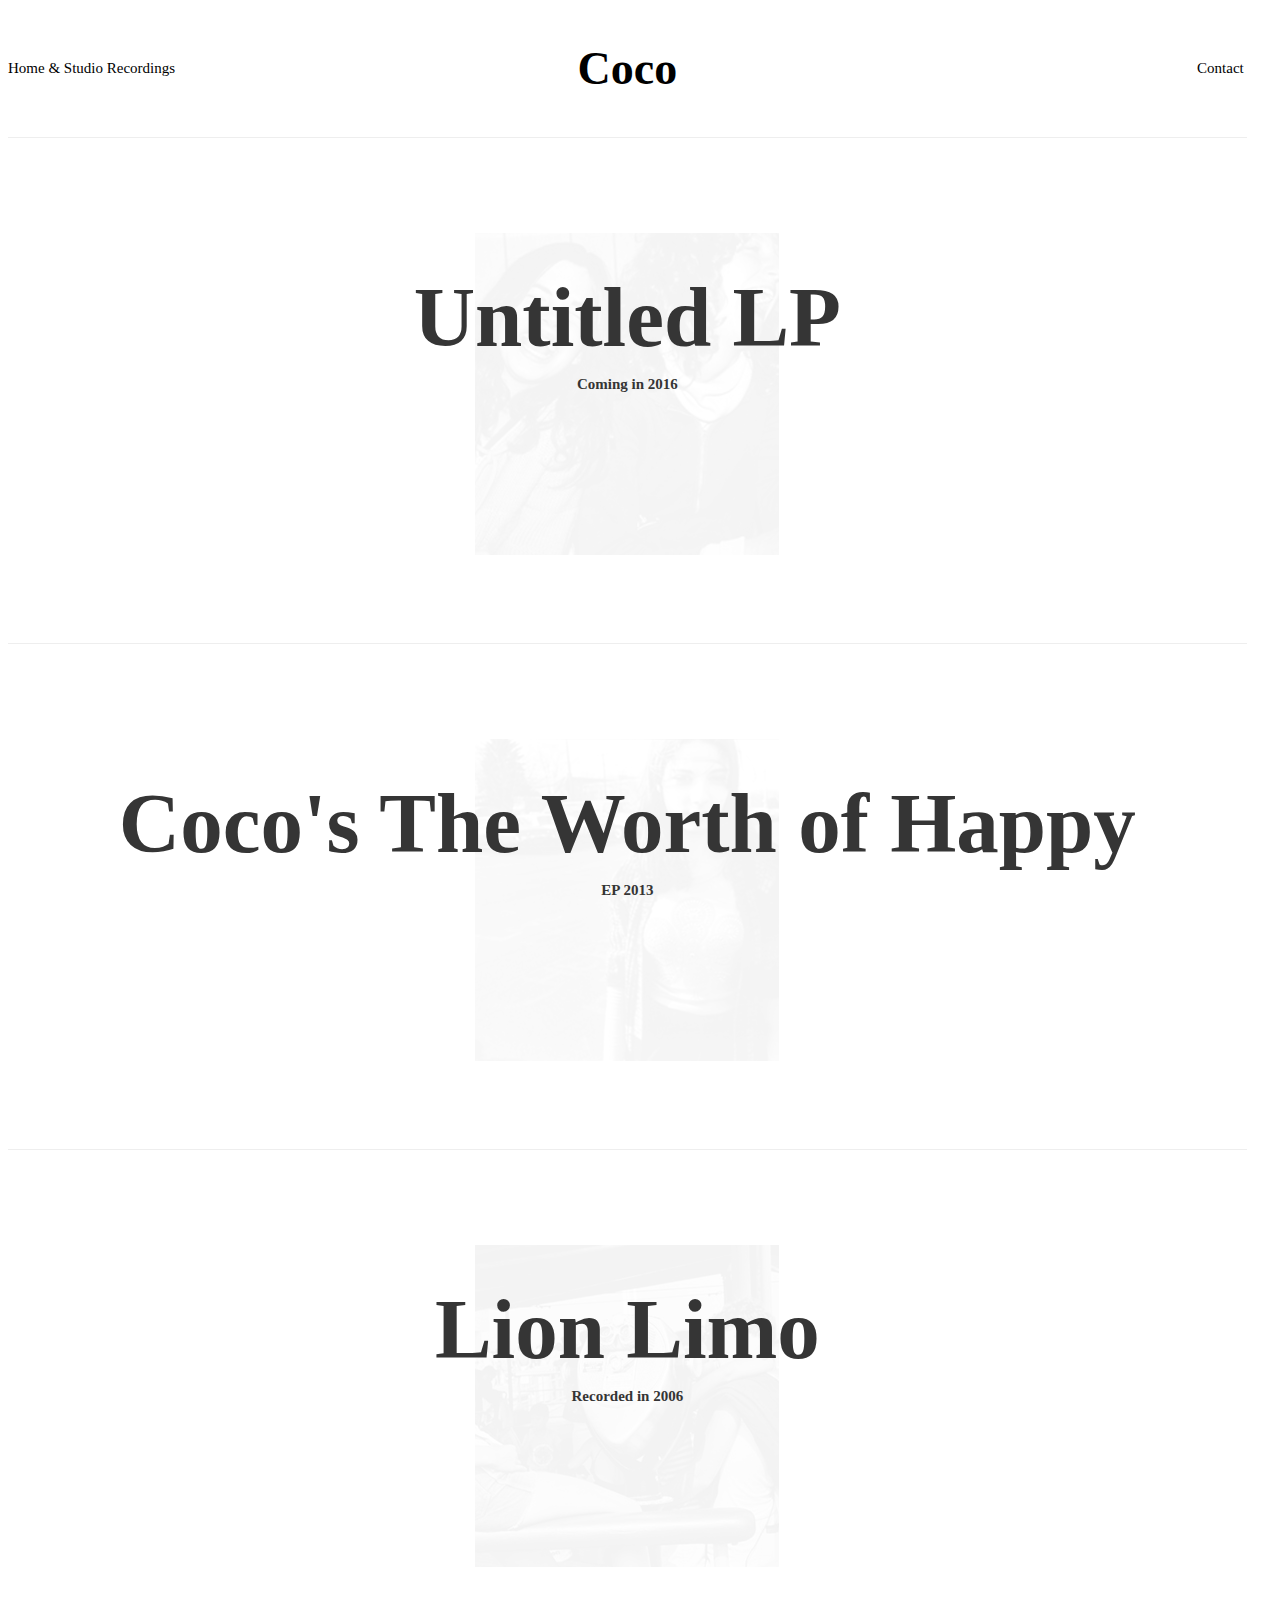
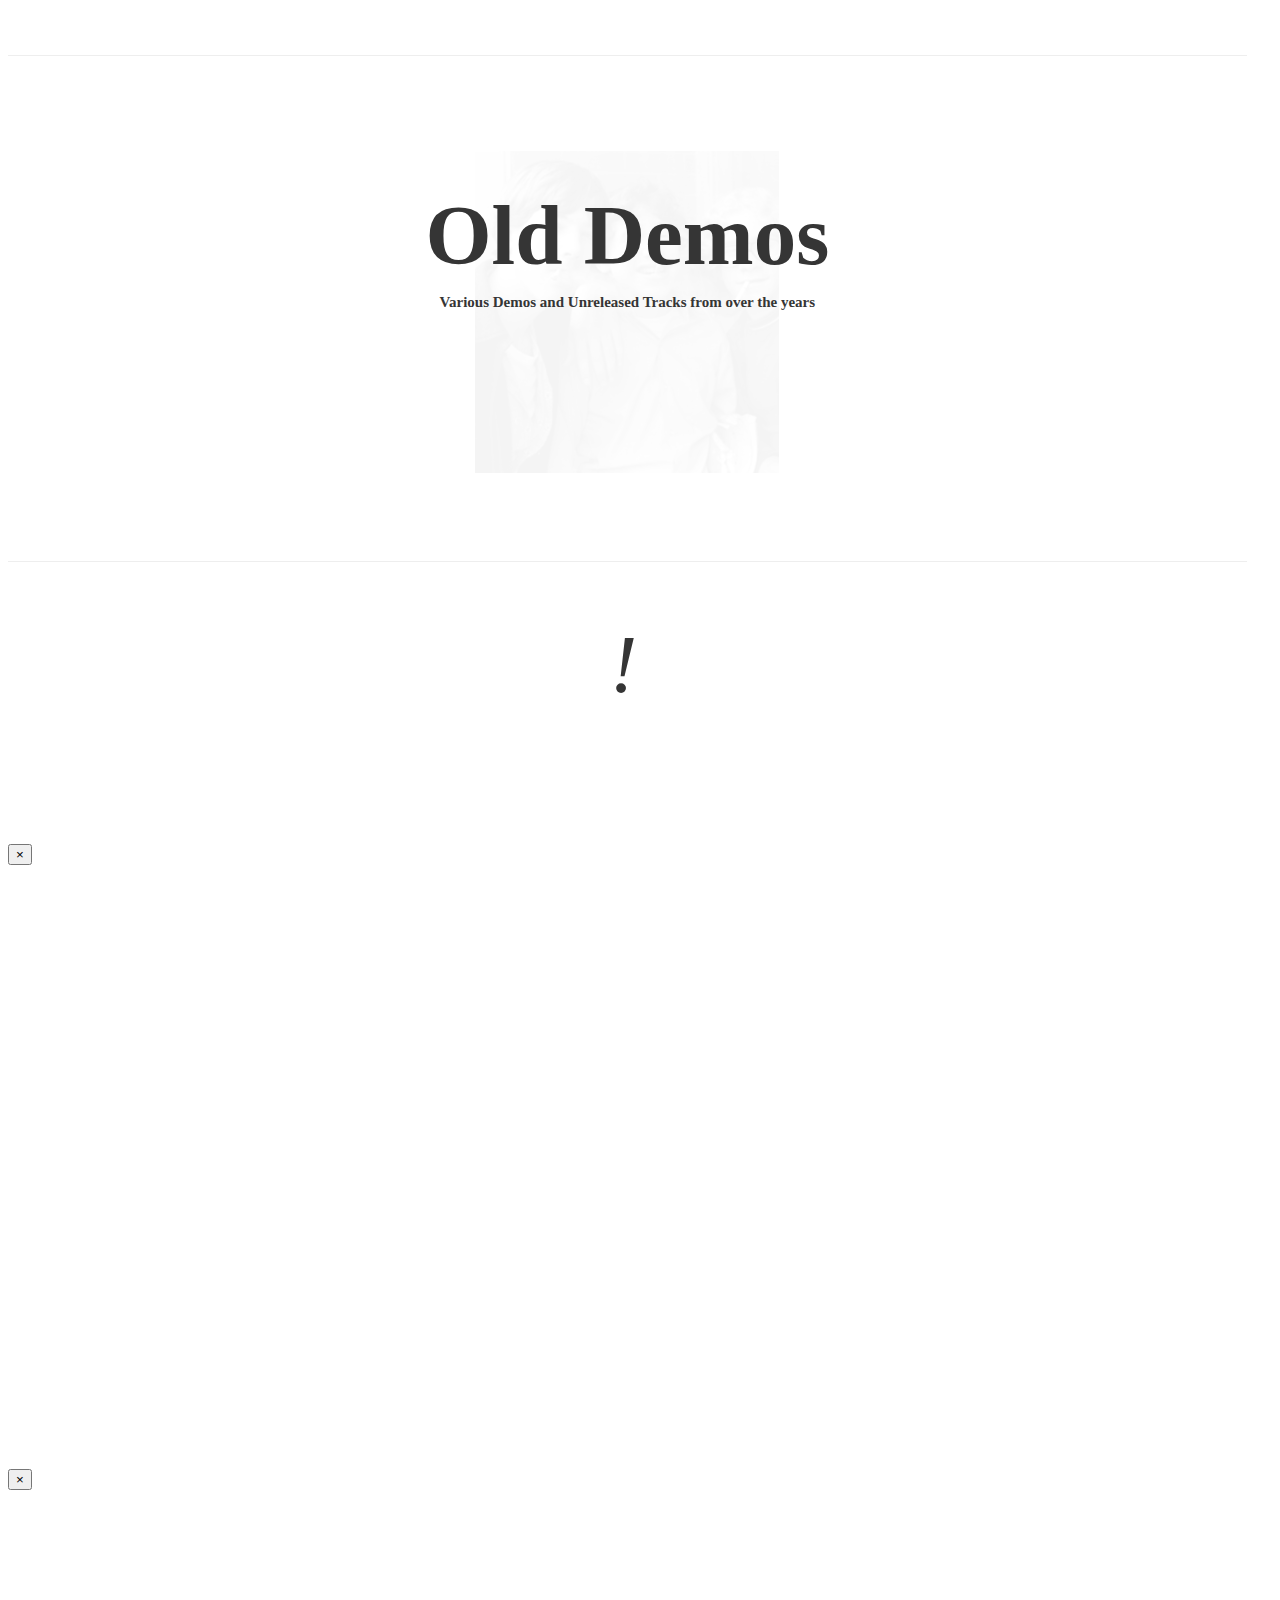
==== commit aebb8c51: "finished first draft of site" ====
--- a/index.html
+++ b/index.html
@@ -8,7 +8,7 @@
     <meta name="description" content="">
     <meta name="author" content="">
 
-    <title>Grid Template for Bootstrap</title>
+    <title>Coco</title>
     
        <!-- Latest compiled and minified CSS -->
 <link rel="stylesheet" href="https://maxcdn.bootstrapcdn.com/bootstrap/3.3.6/css/bootstrap.min.css" integrity="sha384-1q8mTJOASx8j1Au+a5WDVnPi2lkFfwwEAa8hDDdjZlpLegxhjVME1fgjWPGmkzs7" crossorigin="anonymous">
@@ -31,7 +31,7 @@
         <ul id="nav">
             <li id="nav-one"><span>Home &amp; Studio Recordings</span></li>
             <li id="nav-two"><h1>Coco</h1></li>
-            <li id="nav-three"><a>Contact</a></li>
+            <li id="nav-three"><a href="mailto:youngriprip@gmail.com">Contact</a></li>
         </ul>
       </div>
 
--- a/CSS/grid.css
+++ b/CSS/grid.css
@@ -31,11 +31,11 @@
 .row {
     padding-bottom: 30px;
     padding-top: 30px;
-    border-bottom: #353535 solid 1px;
+    border-bottom: #EEEEEE solid 1px;
 }
 
 #row-top{
-    border-top:#353535 solid 1px;
+    border-top:#EEEEEE solid 1px;
 }
 
 
@@ -56,13 +56,17 @@
     font-size: 15px!important;
 }
 /*Nav Styles*/
+
+#nav h1 {
+    font-size: 46px;
+    margin-top: 42px;
+    margin-bottom: 42px;
+    vertical-align: super;
+}
 
 ul#nav {
     padding-left: 0px;
     width: 100%;
-    margin-bottom: 30px;
-    margin-top: 30px;
-
 }
 
 ul#nav li {
@@ -75,7 +79,7 @@
     text-align: left;
     font-size: 15px;
     position: absolute;
-    top:20px;
+    top: 18px;
     left:0%;
 }
 
@@ -89,7 +93,7 @@
     text-align: right;
     font-size: 15px;
     position: absolute;
-    top: 20px;
+    top: 18px;
     right: 3px;
     width: 50px!important;
 }
@@ -250,9 +254,11 @@
         display: none;
     }
 
-@media (min-width: 1200px){
+
+
+@media (min-width: 768px){
 .container {
-    width: 1400px;
+    width: 98%;
 }
 }
 
@@ -291,3 +297,8 @@
     
 }
 
+@media (min-width: 1400px){
+.container {
+    width: 1400px;
+}
+}
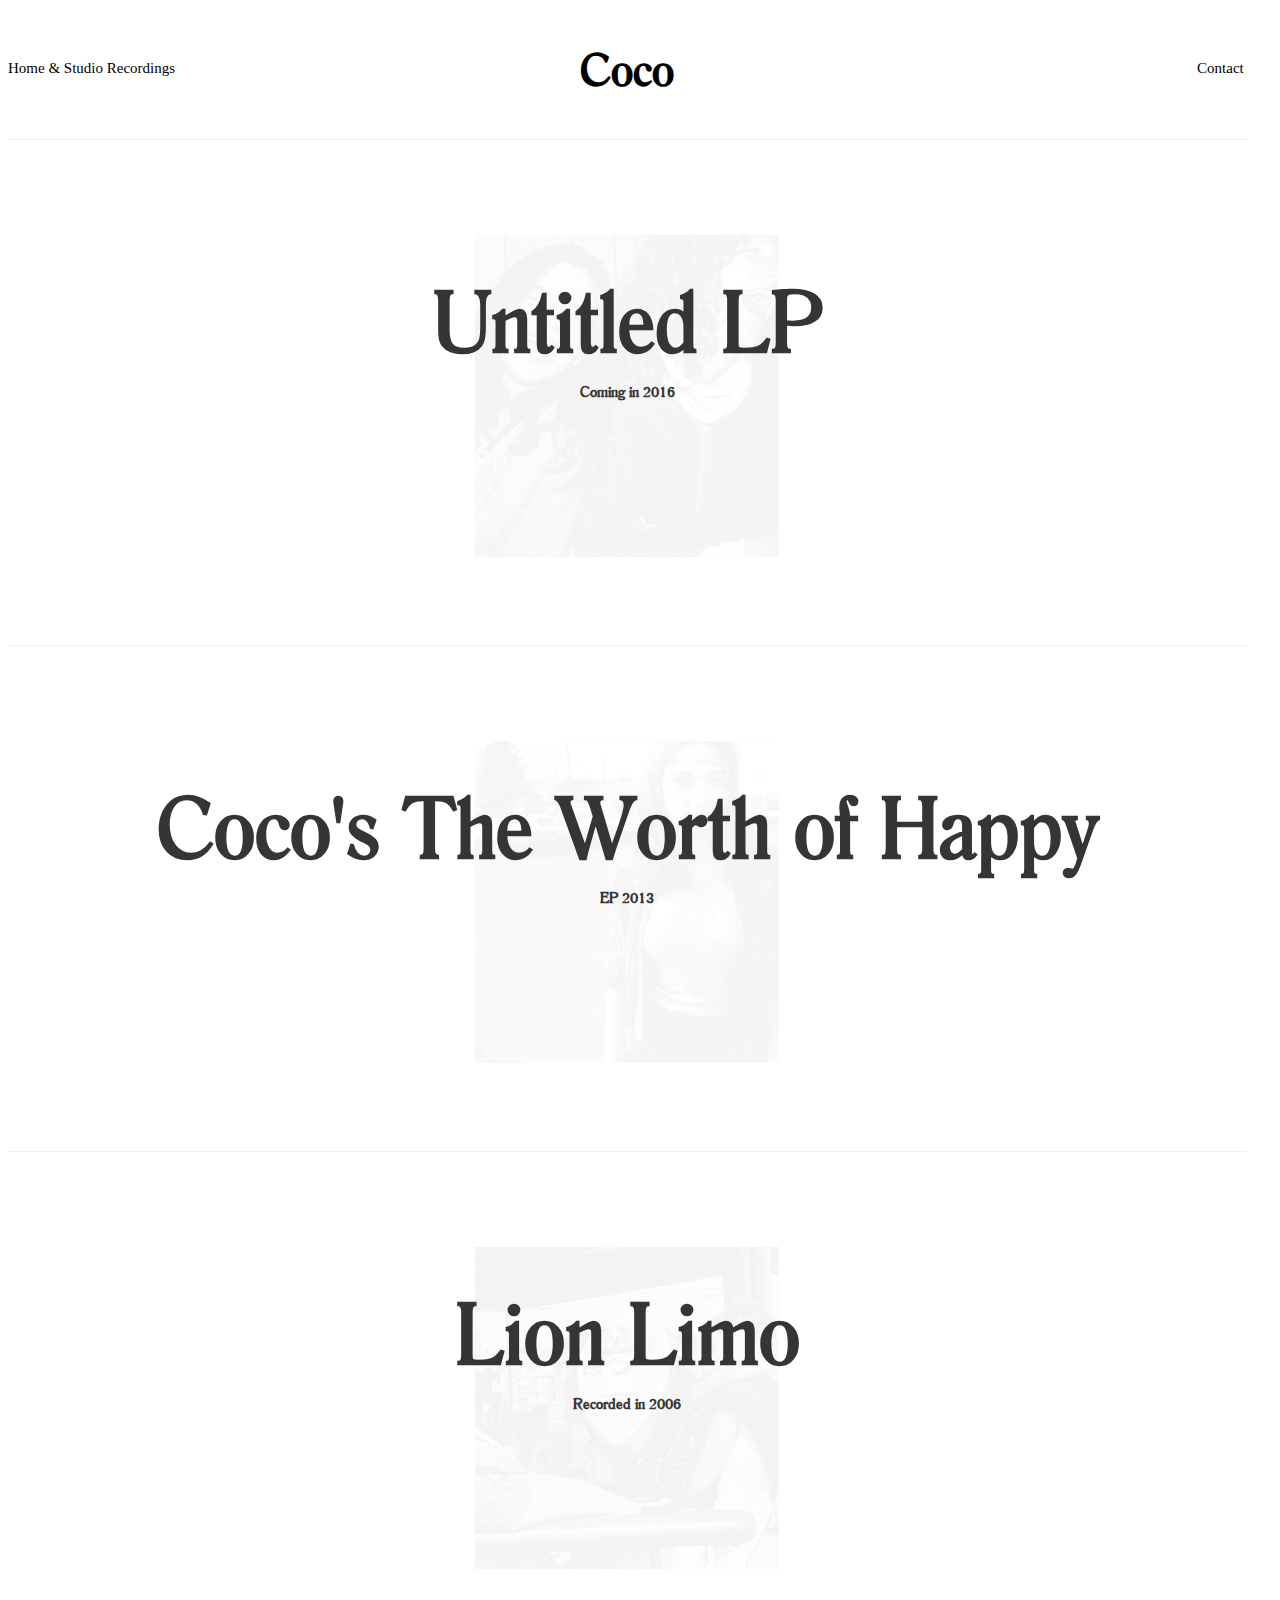
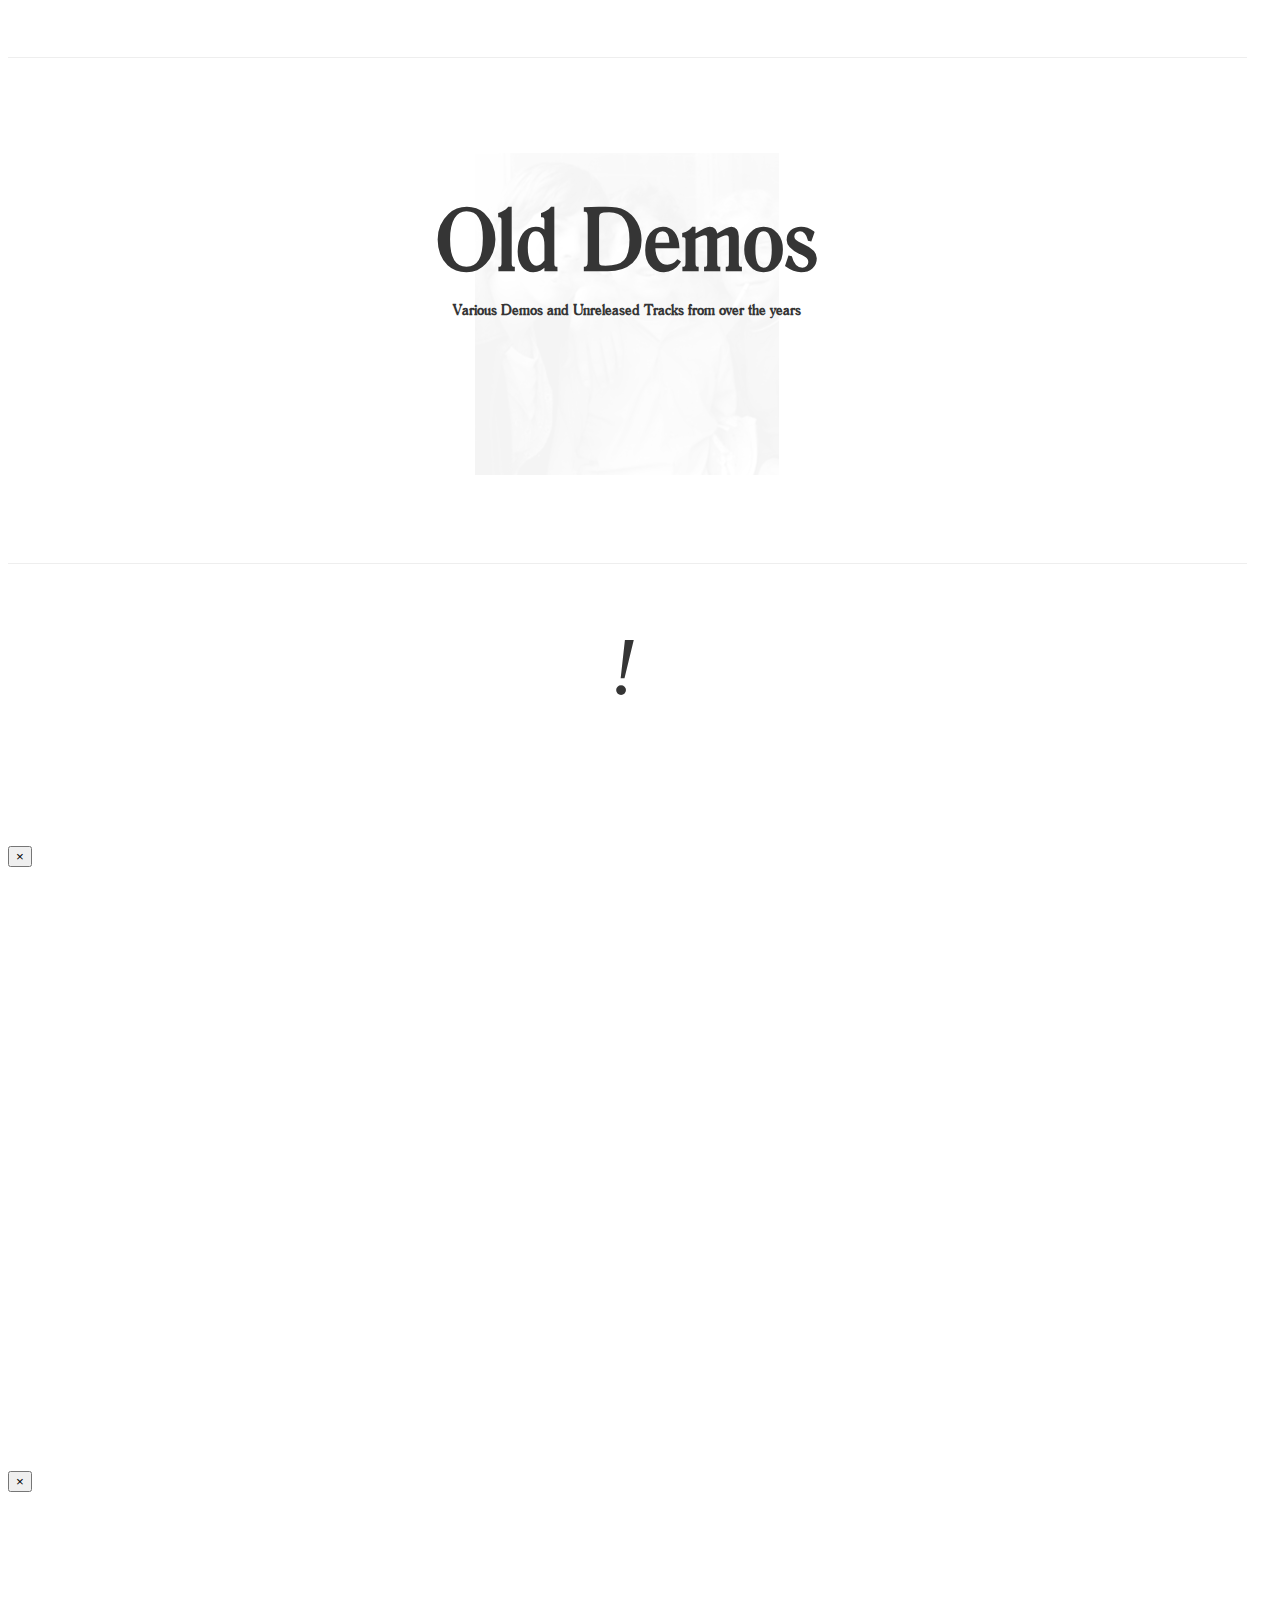
==== commit b614a5f7: "fixed fonts" ====
--- a/index.html
+++ b/index.html
@@ -4,22 +4,18 @@
     <meta charset="utf-8">
     <meta http-equiv="X-UA-Compatible" content="IE=edge">
     <meta name="viewport" content="width=device-width, initial-scale=1">
-    <!-- The above 3 meta tags *must* come first in the head; any other head content must come *after* these tags -->
+
     <meta name="description" content="">
     <meta name="author" content="">
 
     <title>Coco</title>
     
-       <!-- Latest compiled and minified CSS -->
 <link rel="stylesheet" href="https://maxcdn.bootstrapcdn.com/bootstrap/3.3.6/css/bootstrap.min.css" integrity="sha384-1q8mTJOASx8j1Au+a5WDVnPi2lkFfwwEAa8hDDdjZlpLegxhjVME1fgjWPGmkzs7" crossorigin="anonymous">
-
-    <!--    font and icons-->
       
    <link href="MyFontsWebfontsKit/MyFontsWebfontsKit.css">
       
     <link href="https://file.myfontastic.com/rL2MS38vJS3CshgvD6sMXc/icons.css" rel="stylesheet">
     
-    <!-- Custom styles for this template -->
     <link href="CSS/grid.css" rel="stylesheet">
    </head>
 
--- a/MyFontsWebfontsKit/MyFontsWebfontsKit.css
+++ b/MyFontsWebfontsKit/MyFontsWebfontsKit.css
@@ -1,6 +1,6 @@
 /**
  * @license
- * MyFonts Webfont Build ID 3155790, 2016-01-18T16:11:34-0500
+ * MyFonts Webfont Build ID 3317029, 2016-12-05T13:56:09-0500
  * 
  * The fonts listed in this notice are subject to the End User License
  * Agreement(s) entered into by the website owner. All other parties are 
@@ -15,8 +15,8 @@
  * URL: http://www.myfonts.com/fonts/bitstream/romana/bold/
  * 
  * 
- * License: http://www.myfonts.com/viewlicense?type=web&buildid=3155790
- * Licensed pageviews: 10,000
+ * License: http://www.myfonts.com/viewlicense?type=web&buildid=3317029
+ * Licensed pageviews: 20,000
  * Webfonts copyright: Copyright 1990-2003 Bitstream Inc. All rights reserved.
  * 
  * © 2016 MyFonts Inc
@@ -24,11 +24,7 @@
 
 
 /* @import must be at top of file, otherwise CSS will not work */
-@import url("//hello.myfonts.net/count/30274e");
+@import url("//hello.myfonts.net/count/329d25");
 
   
-@font-face {font-family: 'RomanaBT-Roman';src: url('webfonts/30274E_0_0.eot');src: url('webfonts/30274E_0_0.eot?#iefix') format('embedded-opentype'),url('webfonts/30274E_0_0.woff2') format('woff2'),url('webfonts/30274E_0_0.woff') format('woff'),url('webfonts/30274E_0_0.ttf') format('truetype');}
- 
-  
-@font-face {font-family: 'RomanaBT-Bold';src: url('webfonts/30274E_1_0.eot');src: url('webfonts/30274E_1_0.eot?#iefix') format('embedded-opentype'),url('webfonts/30274E_1_0.woff2') format('woff2'),url('webfonts/30274E_1_0.woff') format('woff'),url('webfonts/30274E_1_0.ttf') format('truetype');}
- +@font-face {font-family: 'RomanaBT-Roman';src: url('webfonts/329D25_0_0.eot');src: url('webfonts/329D25_0_0.eot?#iefix') format('embedded-opentype'),url('webfonts/329D25_0_0.woff2') format('woff2'),url('webfonts/329D25_0_0.woff') format('woff'),url('webfonts/329D25_0_0.ttf') format('truetype');} --- a/CSS/grid.css
+++ b/CSS/grid.css
@@ -1,4 +1,7 @@
-
+@import url("//hello.myfonts.net/count/329d25");
+
+  
+@font-face {font-family: 'RomanaBT-Roman';src: url('../MyFontsWebfontsKit/webfonts/329D25_0_0.eot');src: url('../MyFontsWebfontsKit/webfonts/329D25_0_0.eot?#iefix') format('embedded-opentype'),url('../MyFontsWebfontsKit/webfonts/329D25_0_0.woff2') format('woff2'),url('../MyFontsWebfontsKit/webfonts/329D25_0_0.woff') format('woff'),url('../MyFontsWebfontsKit/webfonts/329D25_0_0.ttf') format('truetype');}
 
 h4 {
   margin-top: 25px;
@@ -8,11 +11,6 @@
     margin: 0;
     padding:0;
 }
-
-
-
-
-
 
 /*General*/
 
@@ -37,8 +35,6 @@
 #row-top{
     border-top:#EEEEEE solid 1px;
 }
-
-
 
 #row-four {
     border-bottom: none;
@@ -141,7 +137,7 @@
 h3.row-header {
     margin: 10px 0px;
     font-size:20px;
-    font-family: Romana;
+    font-family: RomanaBT-Roman !important;
 }
 
 
@@ -223,13 +219,13 @@
     display: none;
 }
 
-img#back-pic {
+#back-pic {
     position: absolute;
     top: 65px;
     left: 39%;
 }
 
-img#back-pic {
+#back-pic {
     position: absolute;
     left: 0;
     right: 0;
@@ -238,11 +234,11 @@
     z-index: -10000;
 }
 
-h2, li#nav-two {
-    font-family: 'Romana'!important;
-}
-
-li#nav-two {
+h2, #nav-two {
+    font-family: 'RomanaBT-Roman'!important;
+}
+
+#nav-two {
     font-size: 40px;
 }
 
@@ -251,20 +247,20 @@
 }
 
 #letter-contact {
-        display: none;
+    display: none;
     }
 
 
 
 @media (min-width: 768px){
-.container {
-    width: 98%;
-}
+    .container {
+        width: 98%;
+    }
 }
 
 @media (max-width: 780px){
     
-    li#nav-one {
+    #nav-one {
         display: none;
     }
     
